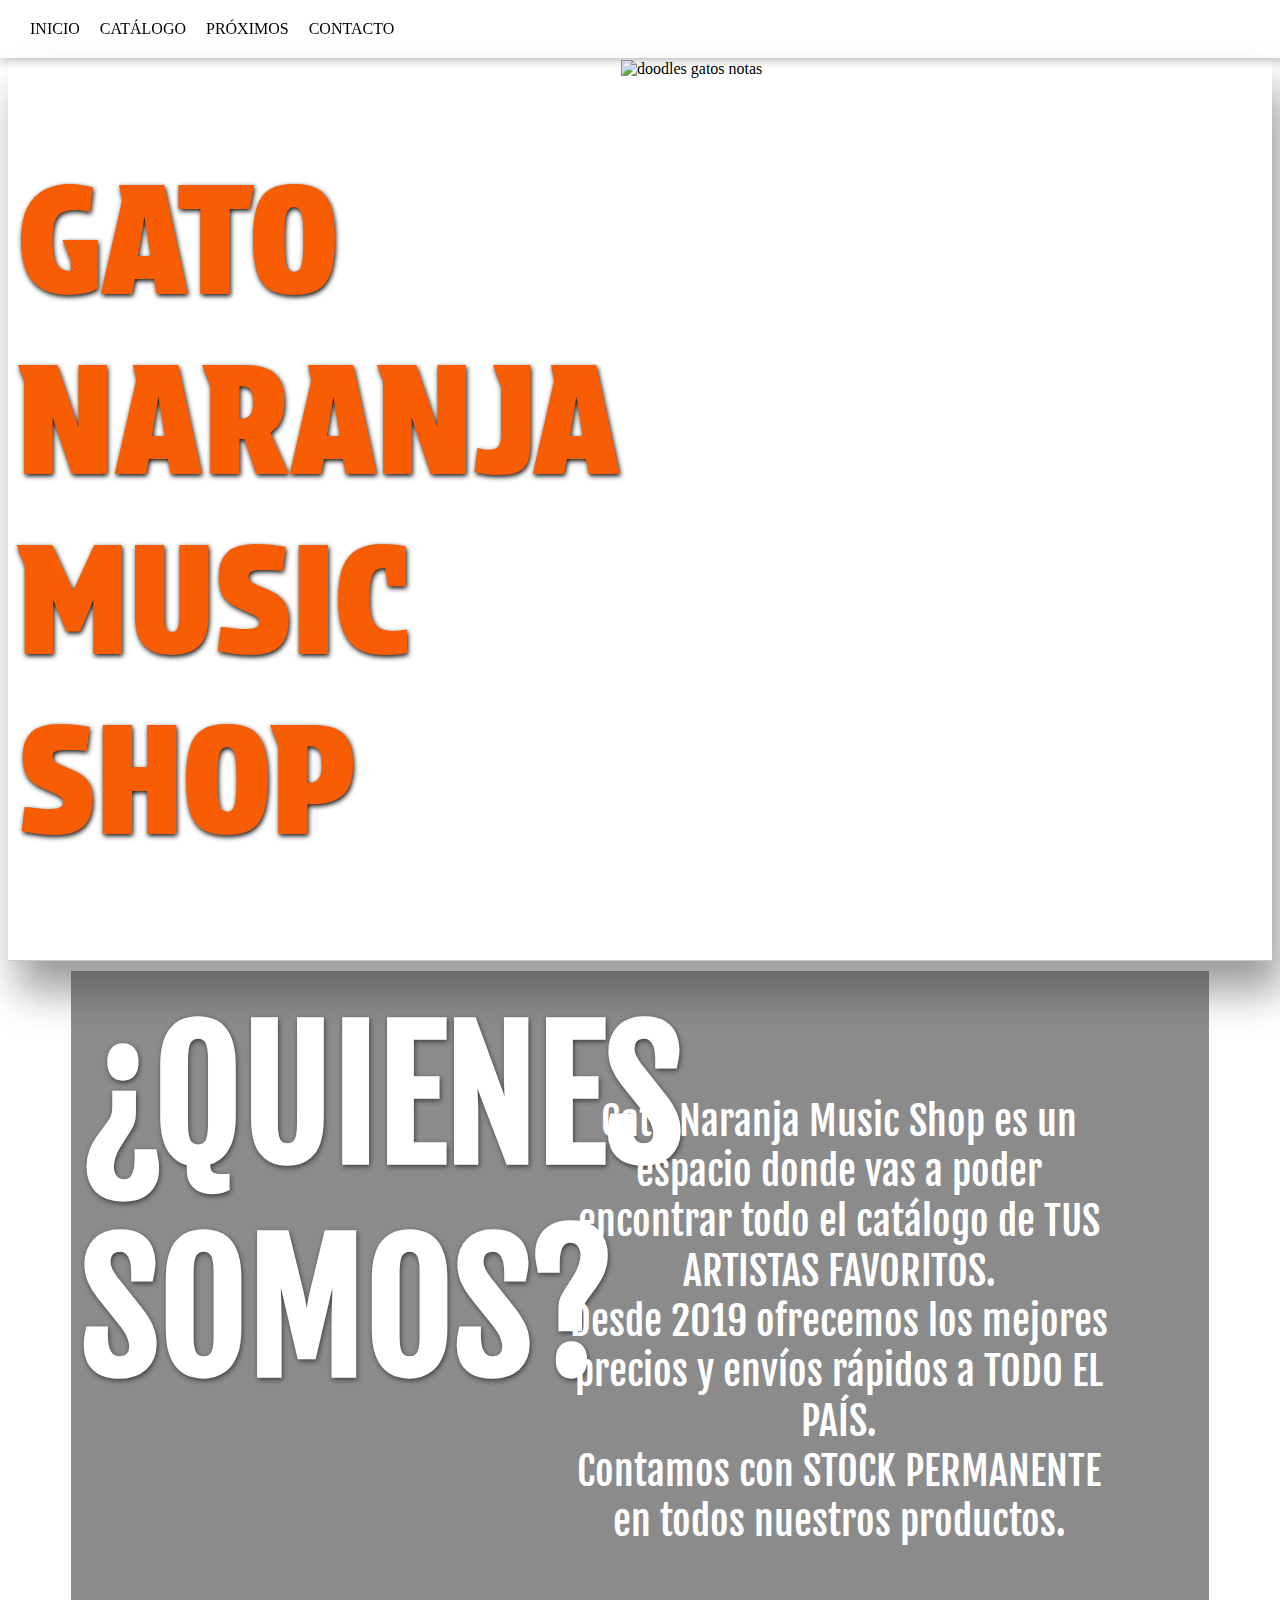
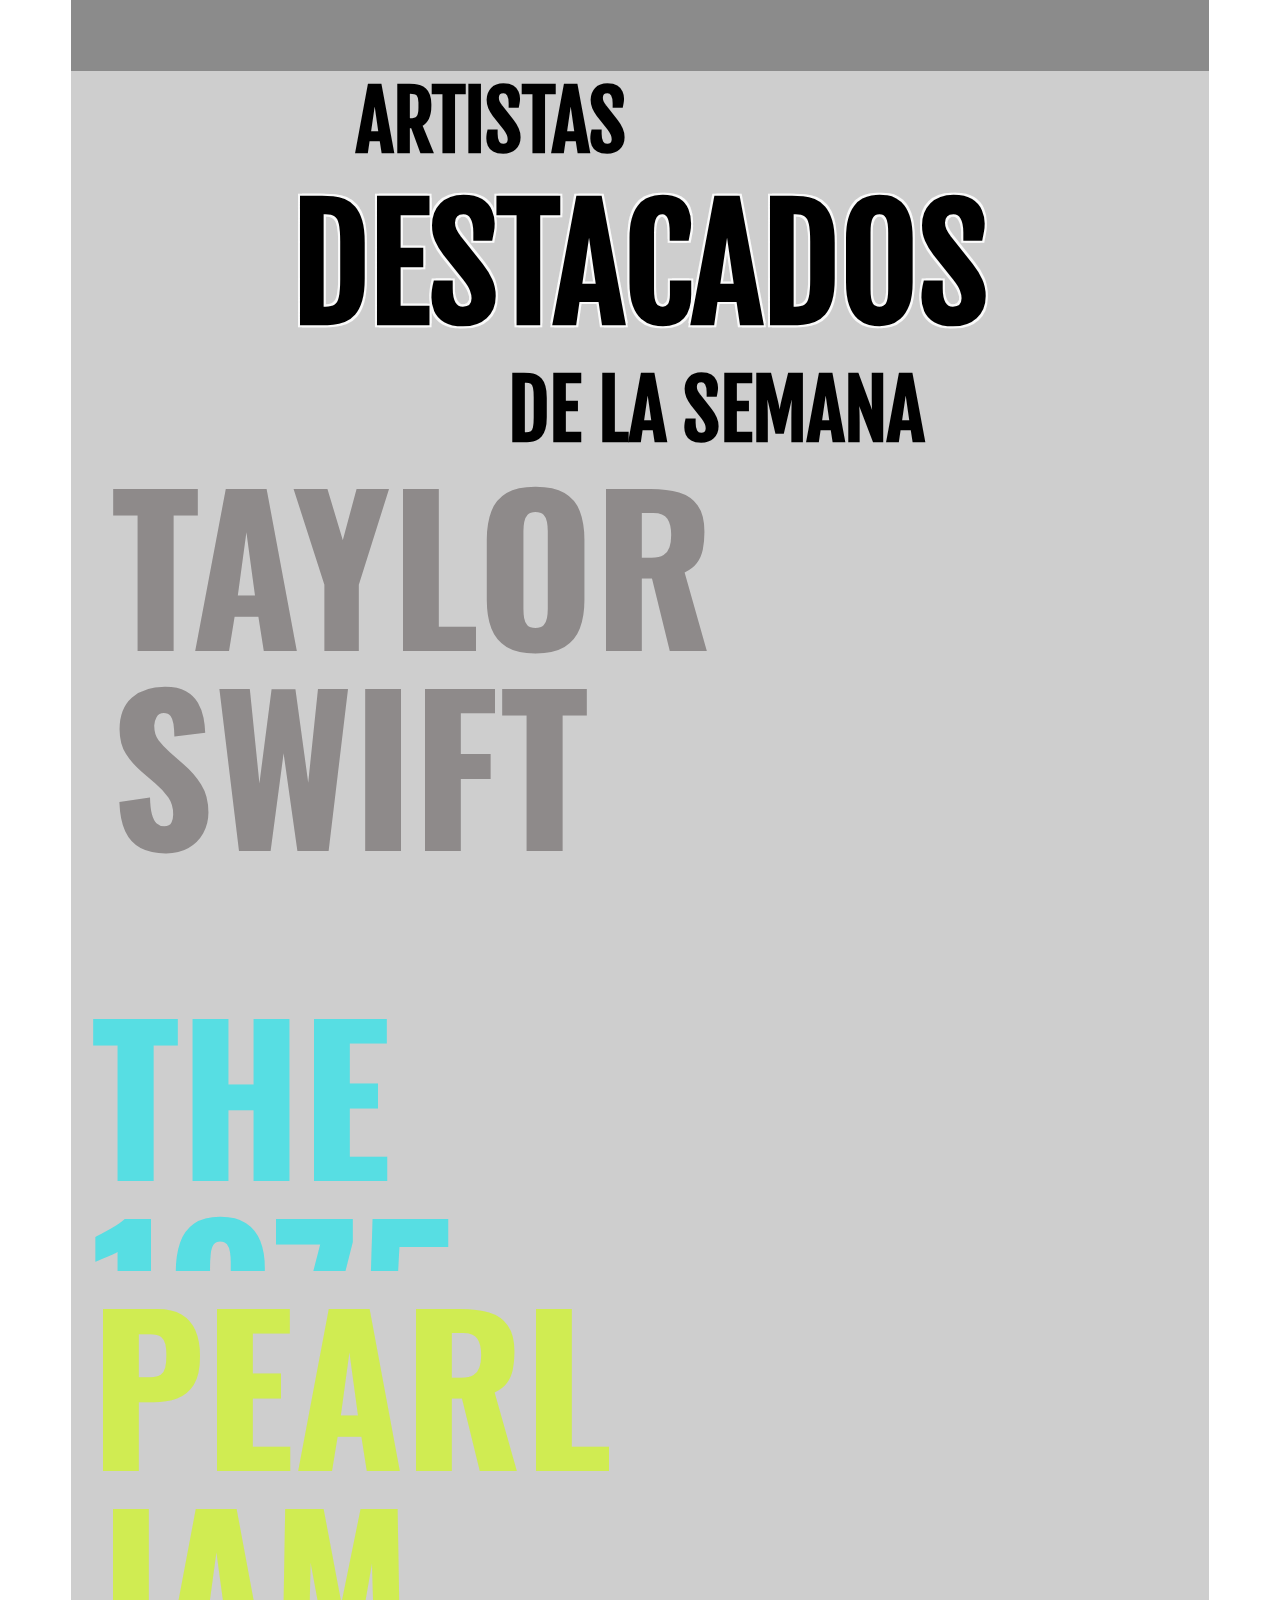
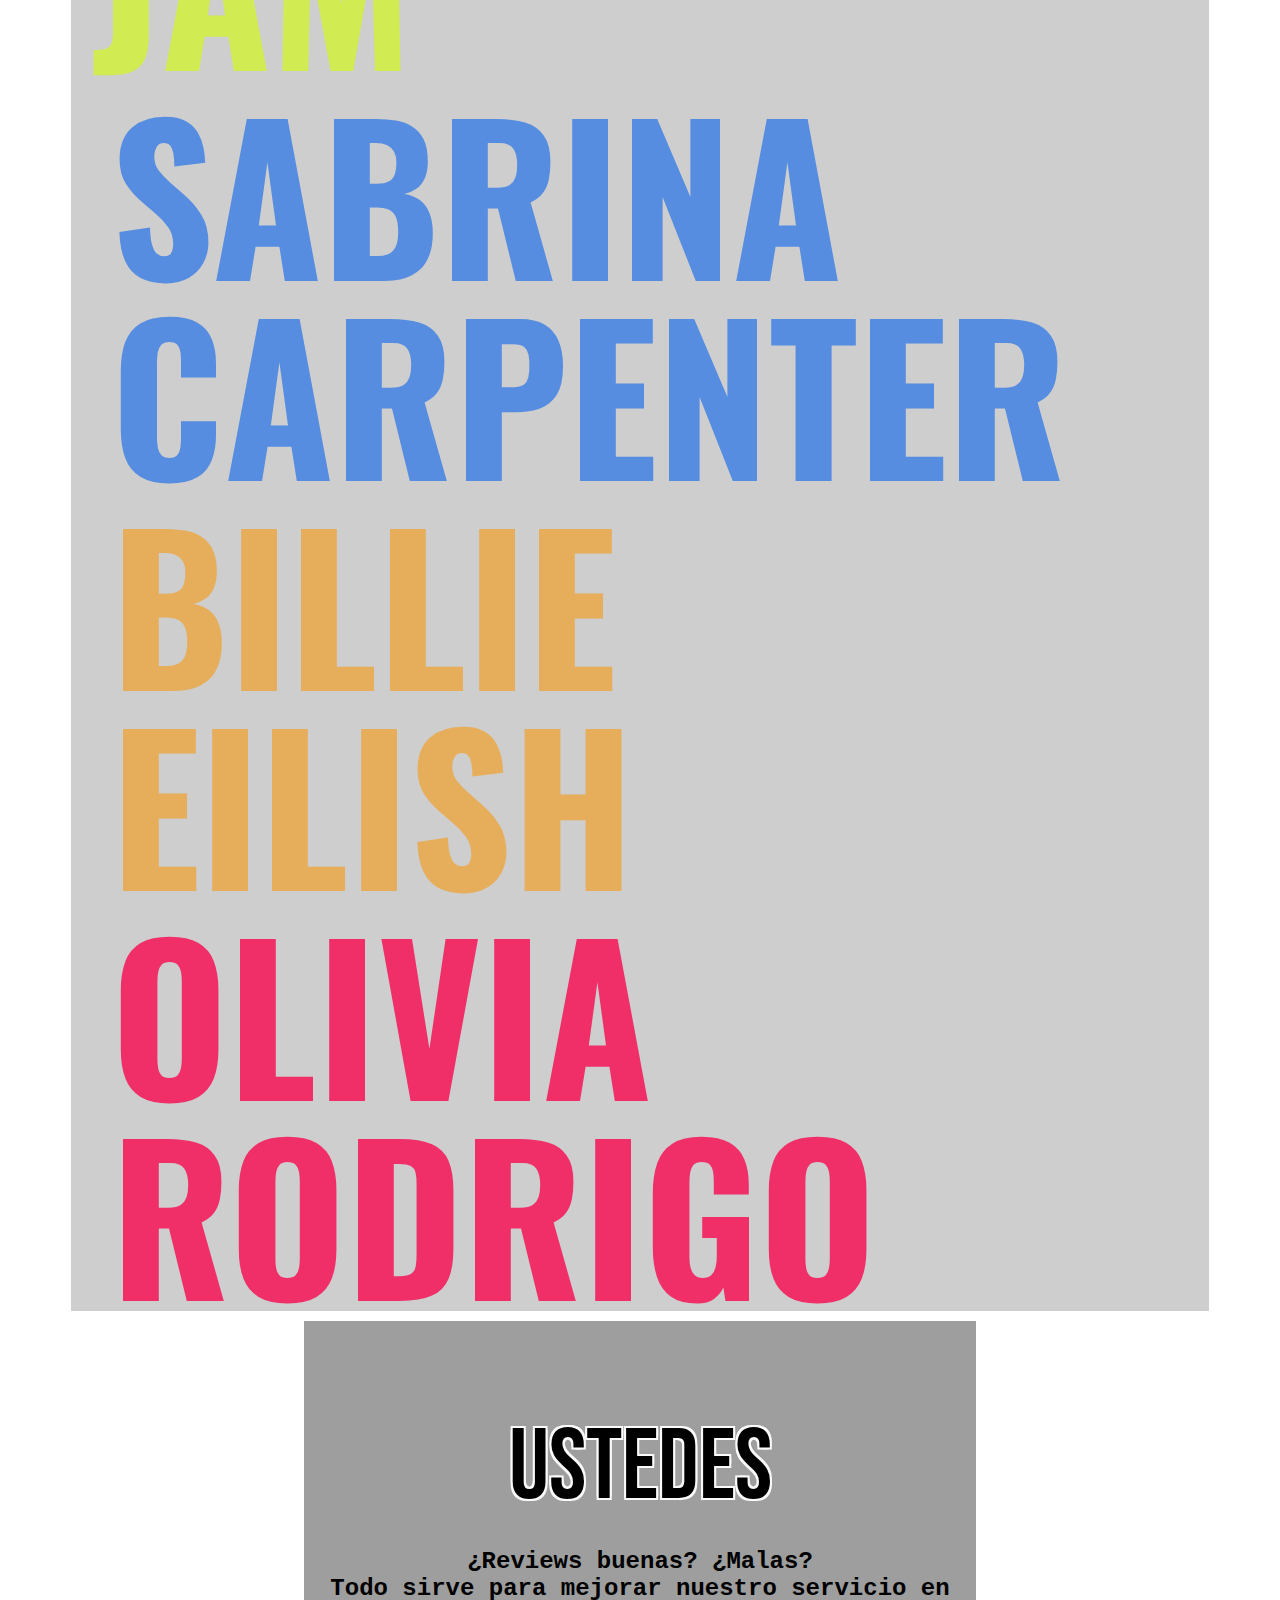
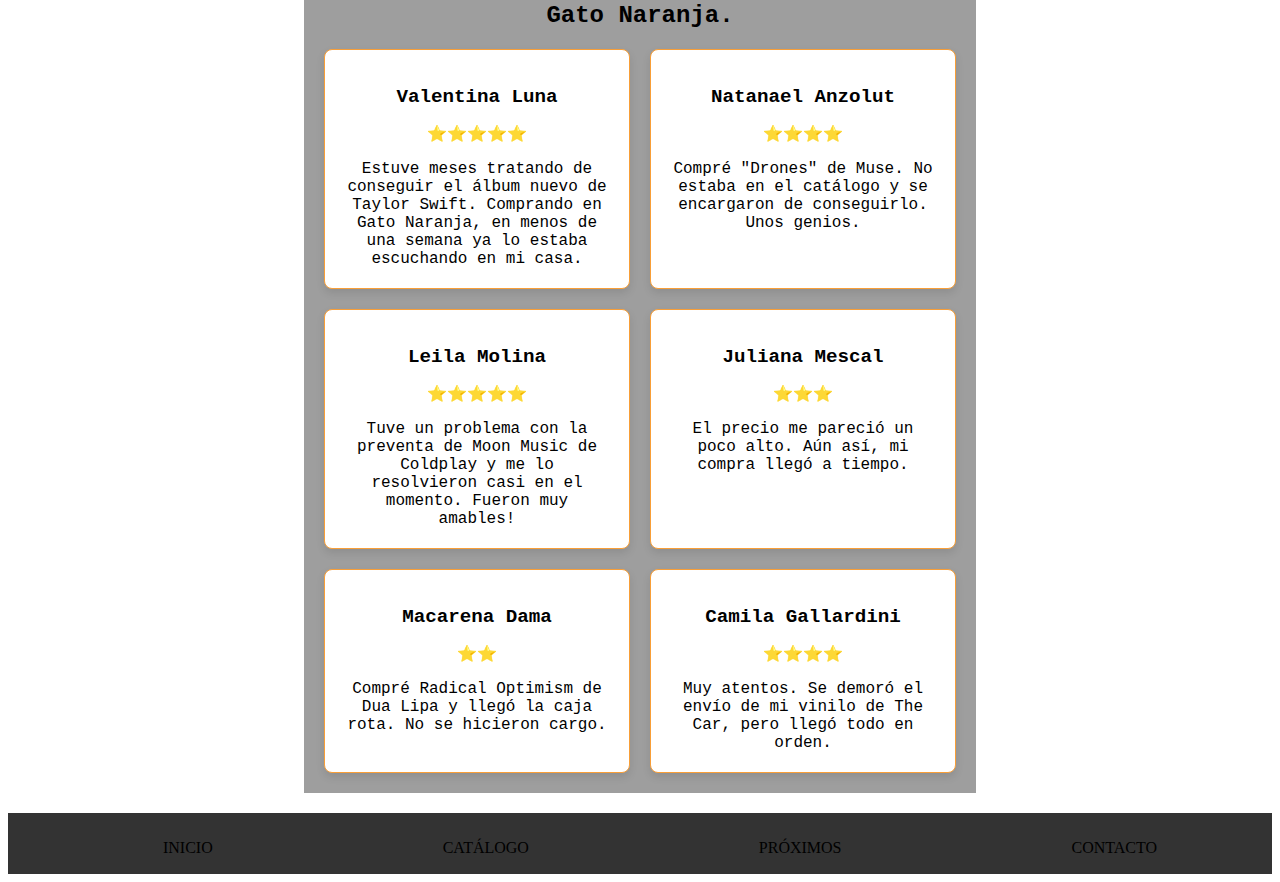
==== index.html @ 6cf48aab "initial commit" ====
<!DOCTYPE html>
<html lang="en">
<head>
    <meta charset="UTF-8">
    <meta name="viewport" content="width=device-width, initial-scale=1.0">
    <title>Gato Naranja Music Shop!</title>
    <link rel="stylesheet" href="styles.css">
    <link rel="preconnect" href="https://fonts.googleapis.com">
    <link rel="preconnect" href="https://fonts.gstatic.com" crossorigin>
    <link href="https://fonts.googleapis.com/css2?family=Open+Sans:ital,wght@0,300..800;1,300..800&display=swap" rel="stylesheet">
    <link rel="stylesheet" href="https://fonts.googleapis.com/css2?family=Material+Symbols+Outlined:opsz,wght,FILL,GRAD@20..48,100..700,0..1,-50..200&icon_names=arrow_forward_ios" />
<link href="https://fonts.googleapis.com/css2?family=Oswald:wght@200..700&display=swap" rel="stylesheet">
<link href="https://fonts.googleapis.com/css2?family=Edu+AU+VIC+WA+NT+Dots:wght@400..700&family=Protest+Strike&family=Sixtyfour+Convergence&display=swap" rel="stylesheet">
<link href="https://fonts.googleapis.com/css2?family=Fjalla+One&family=Londrina+Sketch&family=Satisfy&display=swap" rel="stylesheet">
<link href="https://fonts.googleapis.com/css2?family=Bebas+Neue&family=Fjalla+One&family=Londrina+Sketch&family=Satisfy&display=swap" rel="stylesheet">
<link rel="icon" href="/img/icon.png">

</head>
<body class="principal"> <!--esto es un comentario-->
    <nav class="navbar">
        <ul class="navbar-list">
            <li class="navbar-item"><a href="/index.html">INICIO</a></li>
            
            <!-- Menú desplegable para CATÁLOGO -->
            <li class="navbar-item dropdown">
                <a href="#catalogo" class="dropdown-link">CATÁLOGO</a>
                <ul class="dropdown-menu">
                    <li><a href="/seccionesbandas/tswift.html">TAYLOR SWIFT</a></li>
                    <li><a href="/seccionesbandas/theweeknd.html">THE WEEKND</a></li>
                    <li><a href="/seccionesbandas/beatles.html">THE BEATLES</a></li>
                    <li><a href="/seccionesbandas/pearljam.html">PEARL JAM</a></li>
                    <li><a href="/seccionesbandas/billie.html">BILLIE EILISH</a></li>
                    <li><a href="/seccionesbandas/arctic.html">ARCTIC MONKEYS</a></li>
                    <li><a href="/seccionesbandas/oasis.html">OASIS</a></li>
                </ul>
            </li>
    
            <li class="navbar-item"><a href="#proximos">PRÓXIMOS</a></li>
            <li class="navbar-item"><a href="/formularios.html">CONTACTO</a></li>
        </ul>
    </nav>
        <main>
        <section class="bienvenida">
            <p class="gatonaranja">GATO<br>NARANJA<br>MUSIC<br>SHOP</p>
            <img src="/img/doodles.png" class="doodles" alt="doodles gatos notas">
        </section>

        <section class="quienessomos">
            <div class="somos">
                <h1>¿QUIENES SOMOS?</h1>
            </div>
            <div class="newsletter">
                <p>
                    Gato Naranja Music Shop es un espacio donde vas a poder encontrar todo el catálogo de TUS ARTISTAS FAVORITOS.<br>
                    Desde 2019 ofrecemos los mejores precios y envíos rápidos a TODO EL PAÍS.<br>
                    Contamos con STOCK PERMANENTE en todos nuestros productos.
                </p>
            </div>
        </section>

<section class="artistas">
    <div class="desta-texto">
        <h1 class="artistas-text">ARTISTAS</h1>
    <h1 class="destacados-text">DESTACADOS</h1>
    <h1 class="semana-text">DE LA SEMANA</h1>
</div>
<div class="destac-art">
    <div class="item">
                <a href="/seccionesbandas/tswift.html"><div class="item card taylor">
                        <div class="contenedor-texto taylor"><h1 class="titulo_card taylor">TAYLOR SWIFT</h1></div>
                </div></a>
            </div>

            <div class="item">
                <a href="/seccionesbandas/nineteen.html"><div class="item card nineteen">
                        <div class="contenedor-texto nineteen"><h1 class="titulo_card nineteen">THE 1975</h1></div>
                </div></a>
            </div>

            <div class="item">
                <a href="/seccionesbandas/pearljam.html"><div class="item card pj">
                        <div class="contenedor-texto billie"><h1 class="titulo_card pj">PEARL JAM</h1></div>
                </div></a>
            </div>

            <div class="item">
                <a href="/seccionesbandas/sabrina.html"><div class="item card sabrina">
                        <div class="contenedor-texto billie"><h1 class="titulo_card sabrina">SABRINA CARPENTER</h1></div>
                </div></a>
            </div>

            <div class="item">
                <a href="/seccionesbandas/billie.html"><div class="item card billie">
                        <div class="contenedor-texto billie"><h1 class="titulo_card billie">BILLIE<br>EILISH</h1></div>
                </div></a>
            </div>

            <div class="item">
                <a href="/seccionesbandas/olivia.html"><div class="item card olivia">
                        <div class="contenedor-texto olivia"><h1 class="titulo_card olivia">OLIVIA<br>RODRIGO</h1></div>
                </div></a>
            </div>
        </div>
        </section>

        <section class="reviews">
            <h1>USTEDES</h1>
            <h2>¿Reviews buenas? ¿Malas?<br>Todo sirve para mejorar nuestro servicio en Gato Naranja.</h2>
            <div class="grid-container">
                <div class="review">
                    <h2>Valentina Luna</h2>
                    <p>⭐⭐⭐⭐⭐</p>
                    <p>Estuve meses tratando de conseguir el álbum nuevo de Taylor Swift. Comprando en Gato Naranja, en menos de una semana ya lo estaba escuchando en mi casa.</p>
                </div>
                <div class="review">
                    <h2>Natanael Anzolut</h2>
                    <p>⭐⭐⭐⭐</p>
                    <p>Compré "Drones" de Muse. No estaba en el catálogo y se encargaron de conseguirlo. Unos genios.</p>
                </div>
                <div class="review">
                    <h2>Leila Molina</h2>
                    <p>⭐⭐⭐⭐⭐</p>
                    <p>Tuve un problema con la preventa de Moon Music de Coldplay y me lo resolvieron casi en el momento. Fueron muy amables!</p>
                </div>
                <div class="review">
                    <h2>Juliana Mescal</h2>
                    <p>⭐⭐⭐</p>
                    <p>El precio me pareció un poco alto. Aún así, mi compra llegó a tiempo.</p>
                </div>

                <div class="review">
                    <h2>Macarena Dama</h2>
                    <p>⭐⭐</p>
                    <p>Compré Radical Optimism de Dua Lipa y llegó la caja rota. No se hicieron cargo.</p>
                </div>

                <div class="review">
                    <h2>Camila Gallardini</h2>
                    <p>⭐⭐⭐⭐</p>
                    <p>Muy atentos. Se demoró el envío de mi vinilo de The Car, pero llegó todo en orden.</p>
                </div>
                <!-- Puedes añadir más reseñas aquí -->
            </div>
        </section>
</main>
<footer>
    <ul class="footer-list">
        <li class="navbar-item"><a href="/index.html">INICIO</a></li>
        <li class="navbar-item"><a href="#catalogo">CATÁLOGO</a></li>
        <li class="navbar-item"><a href="#proximos">PRÓXIMOS</a></li>
        <li class="navbar-item"><a href="/formularios.html">CONTACTO</a></li>
    </ul>
</footer>
</body>
</html>
---- styles.css ----
body {
    margin-top: 60px;
    min-height: 100vh;
    height: 100%;
    overflow-x: hidden; 
    background: no-repeat;
    background-attachment: fixed; 
    background-image: url('img/bgbody.jpg');
    
}

@keyframes fadeIn {
    to {
        opacity: 1;
    }
}

    .navbar-list {
        list-style: none;
        display: flex;
        gap: 20px;
        padding: 20px 30px; 
        margin: 0; 
        position: fixed; 
        top: 0; 
        left: 0; 
        width: 100%; 
        z-index: 1000; 
        box-shadow: 0 4px 8px rgba(0, 0, 0, 0.2);
    }

.navbar-item {
    
    position: relative; 
}

.navbar-item a {
    text-decoration: none;
    color: black;
}

.navbar-item a:hover {
    color: #007bff;
}

.dropdown-menu {
    display: none;
    position: absolute;
    top: 100%;
    left: 0;
    background-color: rgb(253, 253, 253);
    list-style: none;
    padding: 10px 0;
    box-shadow: 0 4px 8px rgba(0, 0, 0, 0.2);
    z-index: 1000;
}

.dropdown-menu li {
    padding: 8px 16px;
}

.dropdown-menu li a {
    text-decoration: none;
    color: rgb(0, 0, 0);
}

.dropdown:hover .dropdown-menu {
    display: block;
}

 /**** FOTER ****/
footer {
    background-color: #333; 
padding: 10px 0px 1px 0px;
    position: relative;
    margin-top: 20px;
    width: 100%; 
    z-index: 1000; 
}

.footer-list {
    list-style-type: none; 
    display: flex; 
    justify-content: space-around; 
    flex-wrap: wrap;
}
/*** BIENVENIDA ***/
.gatonaranja {
align-content: center;
padding: auto;
    font-family: "Protest Strike", sans-serif;
    font-size: 150px;
    color: #f85d03;
    text-shadow: 1px 2px 5px rgb(10, 10, 10);
    margin: 0 0 0 10px;
}
.bienvenida {
display: flex;
width: 100%;
height: 900px;
overflow: hidden;
transition: transform 0.5s ease;
border-bottom: 0.5px solid #00000036;
box-shadow: 10px 30px 40px rgba(0, 0, 0, 0.4);
margin-bottom: 10px;
}

.bienvenida:hover {
    transform: scale(1.01);
}

.quienessomos {
    display: flex; 
    justify-content: center;
    align-items: center; 
    width: 90%; 
    height: 700px; 
    margin: 0 auto;
    overflow: hidden; 
    background: rgba(66, 66, 66, 0.61); 
    background-image: url('/img/quienes.jpg');
    background-size: cover; 
    background-position: center; 
    }

.somos {
    height: 100%;
    width: 35%;
    font-size: 100px;
    font-family: "Fjalla One", sans-serif;
}

.somos h1 {
    color: white;
    font-size: 170px;
    margin: 20px 0 0 10px;
    padding: auto;
text-align: left;
text-shadow: 1px 2px 5px rgba(10, 10, 10, 0.596);
}

.newsletter img {
   width: 20%;
}

.newsletter {
    margin: auto;
    width: 50%;
    font-size: 50px;
    font-family: "Fjalla One", sans-serif;
    overflow: hidden;
}

.newsletter p {
    color: white;
    font-size: 40px;
    text-align: center;
}

.desta-texto {
    font-family: "Fjalla One", sans-serif;
text-align: center;
}

.artistas {
    width: 90%;
    background-color: #3333333d;
    margin: auto;
}
.artistas-text {
    text-align: left;
    width: 50%;
    font-size: 80px;
    margin: auto;
}
.destacados-text {
    width: 100%;
    font-size: 150px;
    margin: auto;
    text-shadow: 2px 2px 0 #fafafa, -2px 2px 0 #fafafa, 2px -2px 0 #fafafa, -2px -2px 0 #fafafa;
}

.semana-text {
    text-align: right;
    width: 50%;
    font-size: 80px;
    margin: auto;
}
.contenedor-texto {
    width: 50%;
}

.card {
    background-size: cover;
    background-position: center;
    background-repeat: no-repeat;
    font-family: "Oswald", sans-serif;
    font-style: normal;
    overflow: hidden;
    transition: transform 0.5s ease;
    box-shadow: 10px 10px 10px #0000008c; 
}
.card.taylor {
    background-image: url('/img/catalogots/erasbg.jpg');
}

.card.nineteen {
    background-image: url('/img/catalogonine/nine-bg.jpg');
}

.card.pj {
    background-image: url('/img/catalogopj/pj-bg.jpg');
}

.card.sabrina {
    background-image: url('/img/catalogosabrina/sabrina-bg.jpg');
}

.card.billie {
    background-image: url('/img/catalogobillie/billie-bg.jpg');
}

.card.olivia {
    background-image: url('/img/catalogolivia/oliviabg.jpg');
}

.item {
    flex: 0 0 10%;
    max-width: 100vw; 
    width: 100%;
    height: 400px; 
    overflow: hidden;
    margin-bottom: 10px;
}

.titulo_card {
    color: #33333388;
    font-size: 200px;
    line-height: 200px;
    text-align: left;
    transition: color 1s ease;
}

.titulo_card.taylor {
margin: 0 0 0 40px;
color: #6d6767a9;
}

.titulo_card.billie {
    margin: 0 0 0 40px;
    color: #f7990d98;
}

.titulo_card.olivia {
    margin: 0 0 0 40px;
    color: #f70d53d3;
}

.titulo_card.sabrina {
    margin: 0 0 0 40px;
    color: #0562ee98;
}

.titulo_card.nineteen {
    margin: 120px 0 0 20px;
    color: #09e8f09a;
}

.titulo_card.pj {
    margin: 0 0 0 20px;
    color: #d0ff009a;
}

a {
    text-decoration: none;
}

.card:hover {
    transform: scale(1.01);
}

.titulo_card:hover {
color: #000000dc;
}

/******************* REVIEWS DE COMPRADORES *****************/

.reviews {
    background-color: #33333379;
    font-family: 'Courier New', Courier, monospace;
    width: 50%;
    margin: 0 auto;
    padding: 20px;
    text-align: center;
}

.reviews h1 {
    text-shadow: 2px 2px 0 #fafafa, -2px 2px 0 #fafafa, 2px -2px 0 #fafafa, -2px -2px 0 #fafafa;
    font-family: "Bebas Neue", sans-serif;
    font-weight: 400;
    font-style: normal;
    margin-bottom: 15px;
    font-size: 100px;
}

.grid-container {
    display: grid;
    grid-template-columns: repeat(auto-fit, minmax(300px, 1fr));
    gap: 20px;
}

.review {
    background-color: #ffffff;
    border: 1px solid #f89e37;
    border-radius: 8px;
    padding: 20px;
    box-shadow: 0 4px 8px rgba(0, 0, 0, 0.1);
}

.review h2 {
    font-size: 1.2em;
    margin-bottom: 10px;
}

.review p {
    margin-bottom: 10px;
}

.review p:last-child {
    margin-bottom: 0;
}

/******* FORMULARIO ******/

form {
    background-color: rgba(4, 130, 146, 0.836);
    width: 30%;
    height: 50%;
    border-radius: 2%;
    padding: 4%;
    box-shadow: 0 4px 10px rgba(0, 0, 0, 0.2); 
}

.h1form {
color: rgb(31, 7, 63);
}

input, textarea {
    width: 100%; 
    margin-bottom: 10px;
    padding: 10px;
    border: 1px solid #ccc;
    border-radius: 4px;
}

input[type="submit"] {
    background-color: #007BFF;
    color: white;
    border: none;
    cursor: pointer;
}

input[type="submit"]:hover {
    background-color: #0056b3;
}

/* Responsive Media Queries */
@media (max-width: 1200px) {

    .gatonaranja { font-size: 90px; }
    .destacados-text, .artistas-text, .semana-text { font-size: 80px; }
    .titulo_card { font-size: 7.9rem; line-height: 120px;}
    .bienvenida { height: 500px; }
}

@media (max-width: 768px) {

    .navbar-list { flex-direction: column; padding: 10px 0; }
    .gatonaranja { font-size: 80px; padding: 0; }
    .bienvenida { height: 400px; margin-top: 150px; }
    .card { margin: 10px; padding: 10px; }
    .titulo_card { font-size: 7.9rem; line-height: 120px;}
}

@media (max-width: 576px) {
 
    .gatonaranja { font-size: 60px; }
    .bienvenida { height: 300px; margin-top: 150px; }
    .card { margin: 5px; padding: 5px; }
    .titulo_card { font-size: 8rem; }
    .titulo_card.sabrina { margin-left: 5px; font-size: 5.5rem; }
}
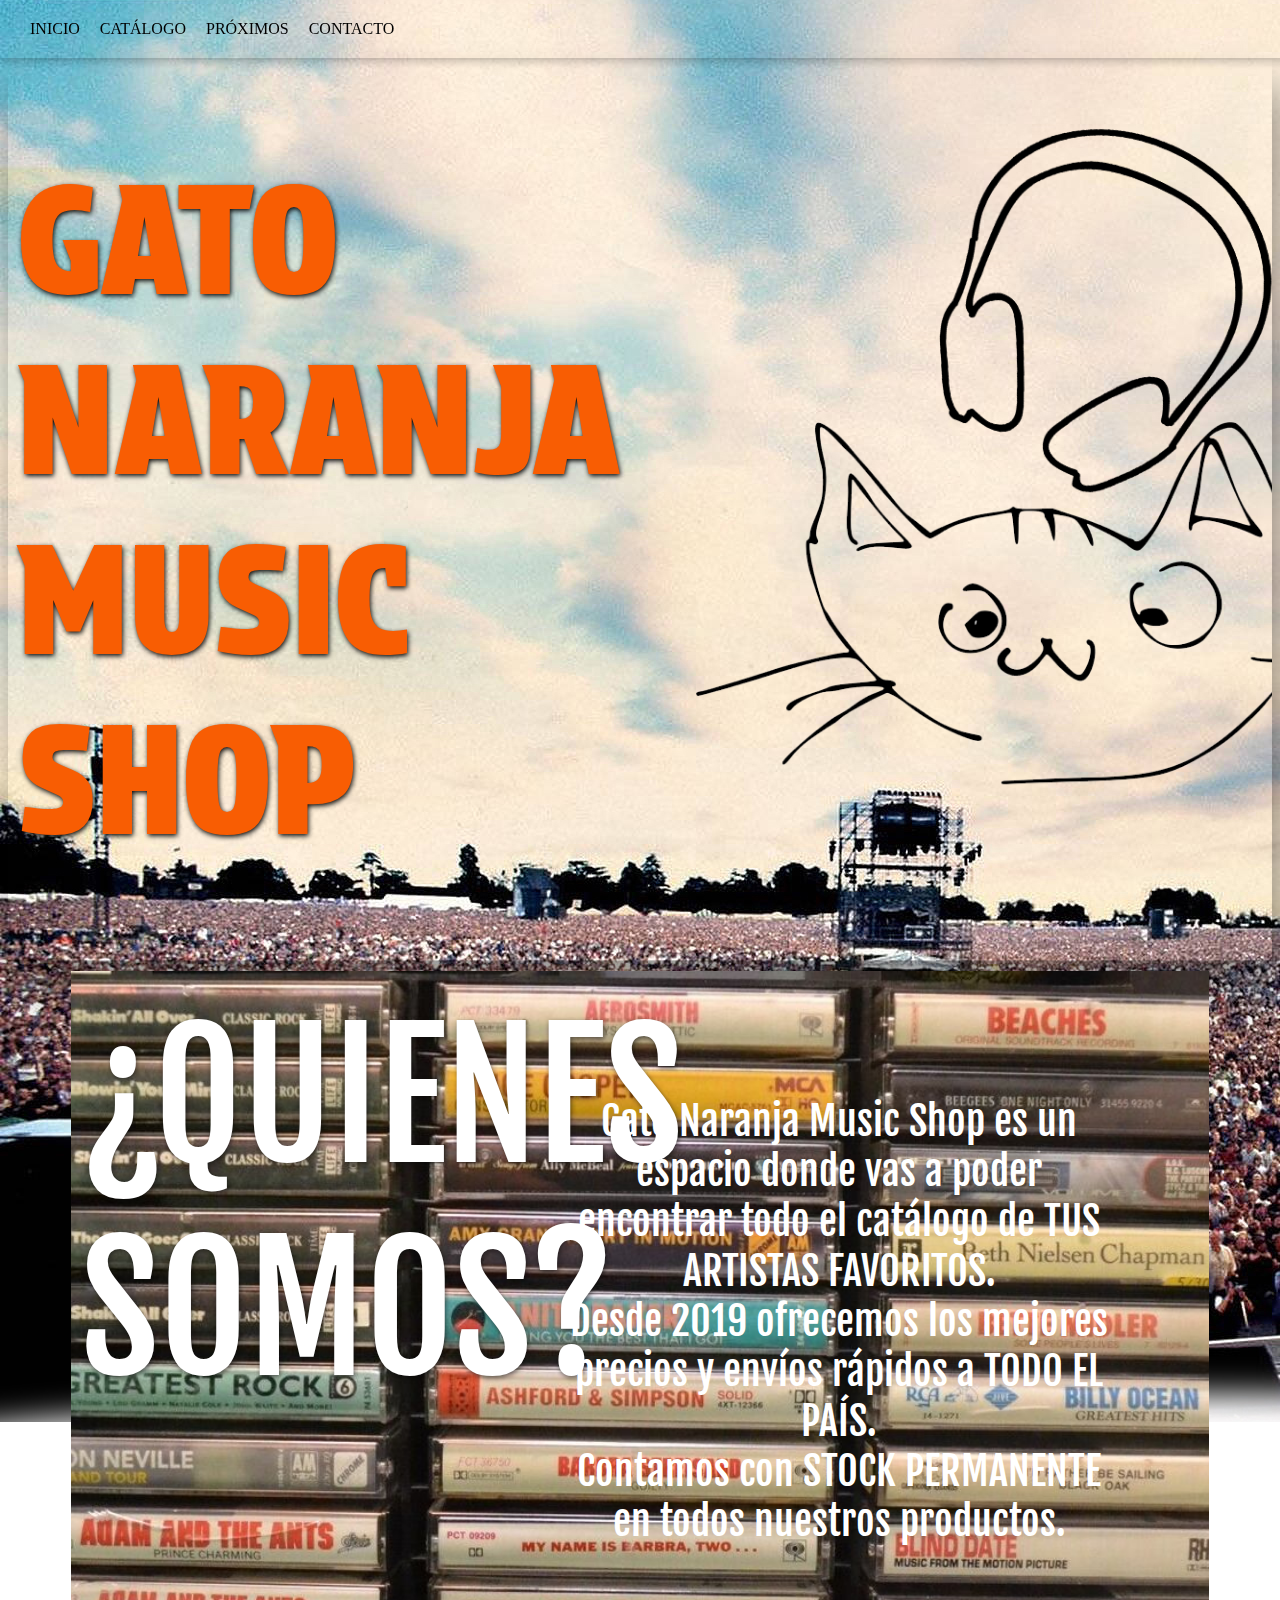
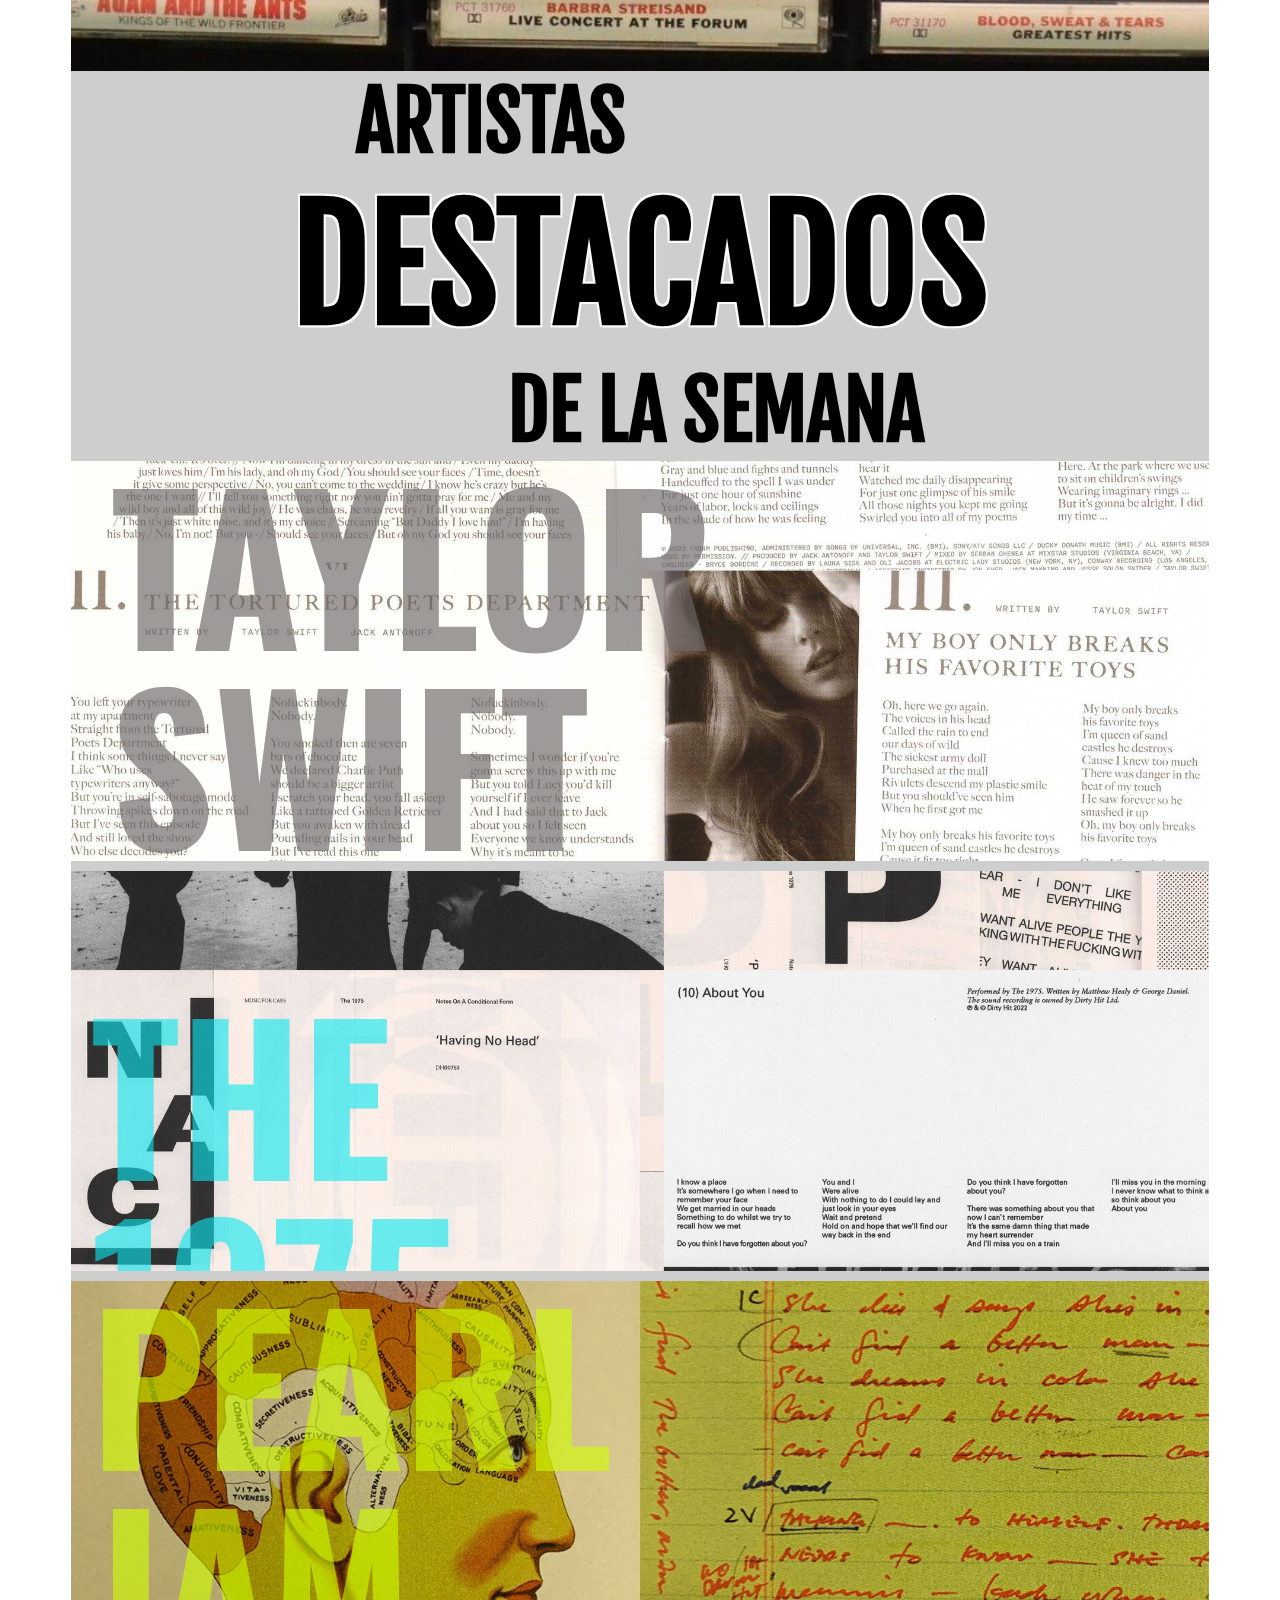
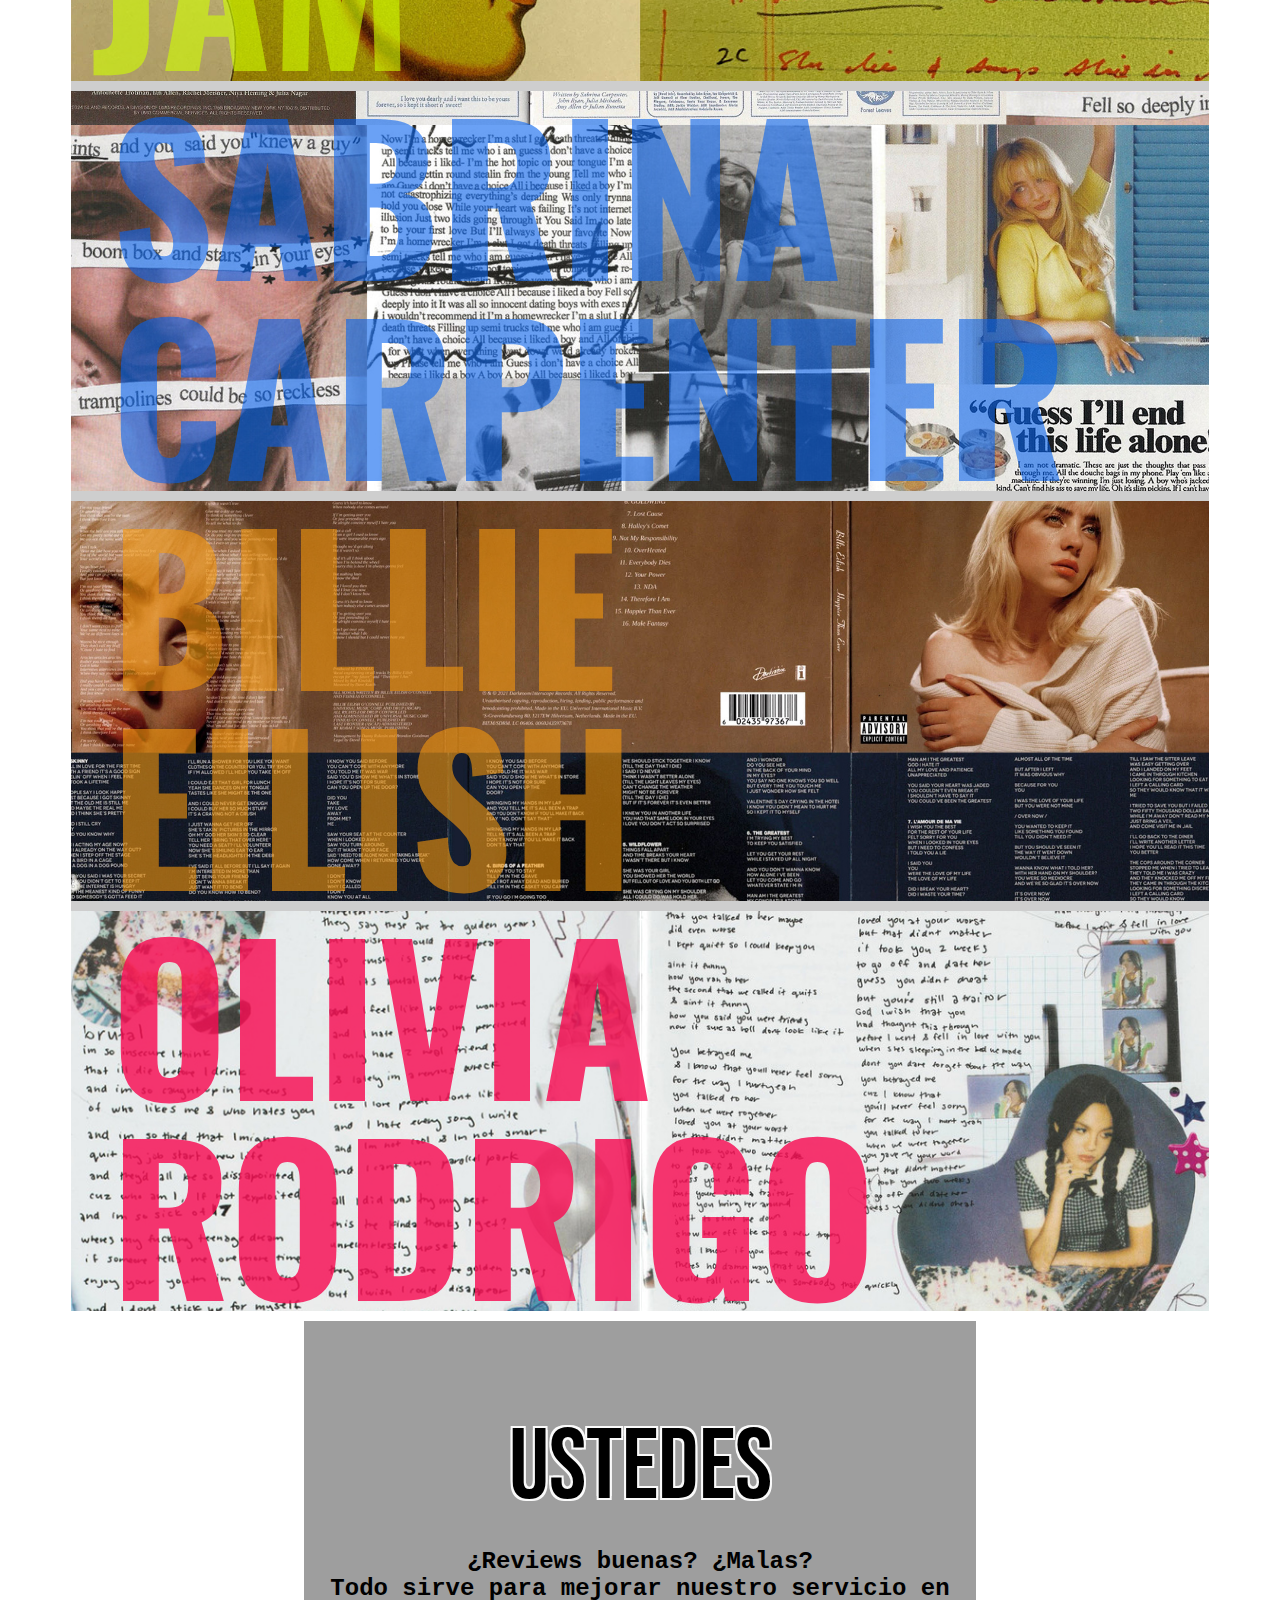
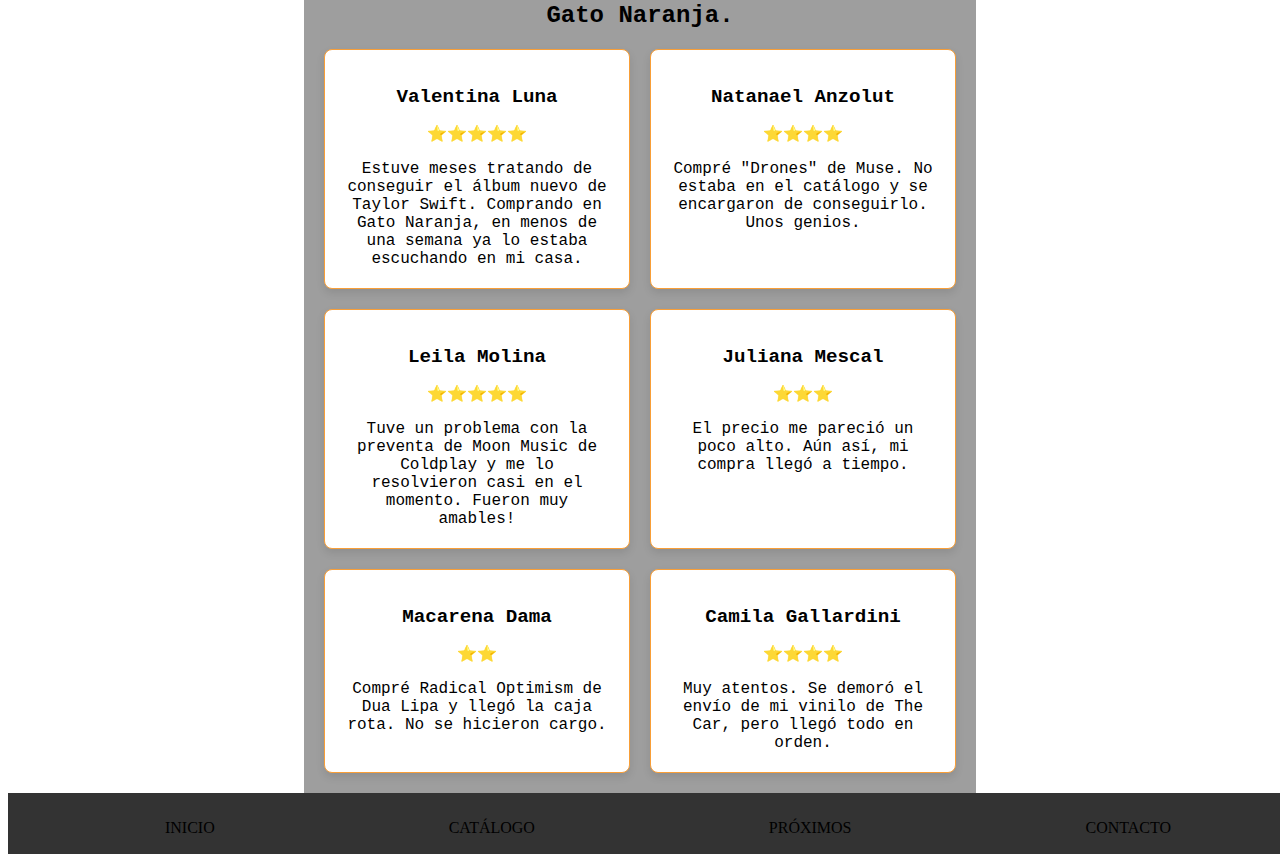
==== commit 95dfa410: "Add files via upload" ====
--- a/index.html
+++ b/index.html
@@ -47,7 +47,7 @@
 
         <section class="quienessomos">
             <div class="somos">
-                <h1>¿QUIENES SOMOS?</h1>
+                <p class="quienes">¿QUIENES SOMOS?</p>
             </div>
             <div class="newsletter">
                 <p>
--- a/styles.css
+++ b/styles.css
@@ -70,12 +70,13 @@
 
  /**** FOTER ****/
 footer {
-    background-color: #333; 
-padding: 10px 0px 1px 0px;
-    position: relative;
-    margin-top: 20px;
-    width: 100%; 
-    z-index: 1000; 
+    background-color: #333;
+    padding: 10px 0px 1px 0px;
+    margin: 0; /* Elimina márgenes adicionales */
+    width: 100vw; /* Asegura que el footer abarque el ancho completo de la ventana */
+    position: relative; /* Puede ajustarse a fixed si debe estar siempre visible */
+    z-index: 1000;
+    box-sizing: border-box; /* Incluye padding y borde en el cálculo del ancho */
 }
 
 .footer-list {
@@ -130,7 +131,7 @@
     font-family: "Fjalla One", sans-serif;
 }
 
-.somos h1 {
+.somos p {
     color: white;
     font-size: 170px;
     margin: 20px 0 0 10px;
@@ -366,27 +367,36 @@
 
 /* Responsive Media Queries */
 @media (max-width: 1200px) {
-
+    /* Reducción del tamaño de las fuentes en pantallas grandes pero no demasiado pequeñas */
     .gatonaranja { font-size: 90px; }
     .destacados-text, .artistas-text, .semana-text { font-size: 80px; }
-    .titulo_card { font-size: 7.9rem; line-height: 120px;}
+    .titulo_card { font-size: 7.9rem; line-height: 120px; }
     .bienvenida { height: 500px; }
+    /* Para que las cards sean más pequeñas */
+    .item { flex: 1 1 40%; }
 }
 
 @media (max-width: 768px) {
-
+    /* Adaptación para pantallas medianas (tabletas, etc.) */
     .navbar-list { flex-direction: column; padding: 10px 0; }
     .gatonaranja { font-size: 80px; padding: 0; }
     .bienvenida { height: 400px; margin-top: 150px; }
     .card { margin: 10px; padding: 10px; }
-    .titulo_card { font-size: 7.9rem; line-height: 120px;}
+    .titulo_card { font-size: 7.9rem; line-height: 120px; }
+    .item { flex: 1 1 48%; }  /* Para dos elementos por fila */
 }
 
 @media (max-width: 576px) {
- 
-    .gatonaranja { font-size: 60px; }
+    /* Ajustes para pantallas pequeñas como móviles */
+    .gatonaranja { font-size: 50px; }
     .bienvenida { height: 300px; margin-top: 150px; }
+    .somos p {font-size: 50px;}
+    .newsletter p {font-size: 30px}
     .card { margin: 5px; padding: 5px; }
-    .titulo_card { font-size: 8rem; }
-    .titulo_card.sabrina { margin-left: 5px; font-size: 5.5rem; }
-}+    .titulo_card { font-size: 7rem; }
+    .titulo_card.sabrina { margin-left: 5px; font-size: 5rem; }
+    .titulo_card.olivia { margin-left: 5px; font-size: 6rem; }
+    .item { flex: 1 1 100%; }  /* Una card por fila */
+    .newsletter img { width: 50%; }
+    .reviews {width: 80%;}
+}
